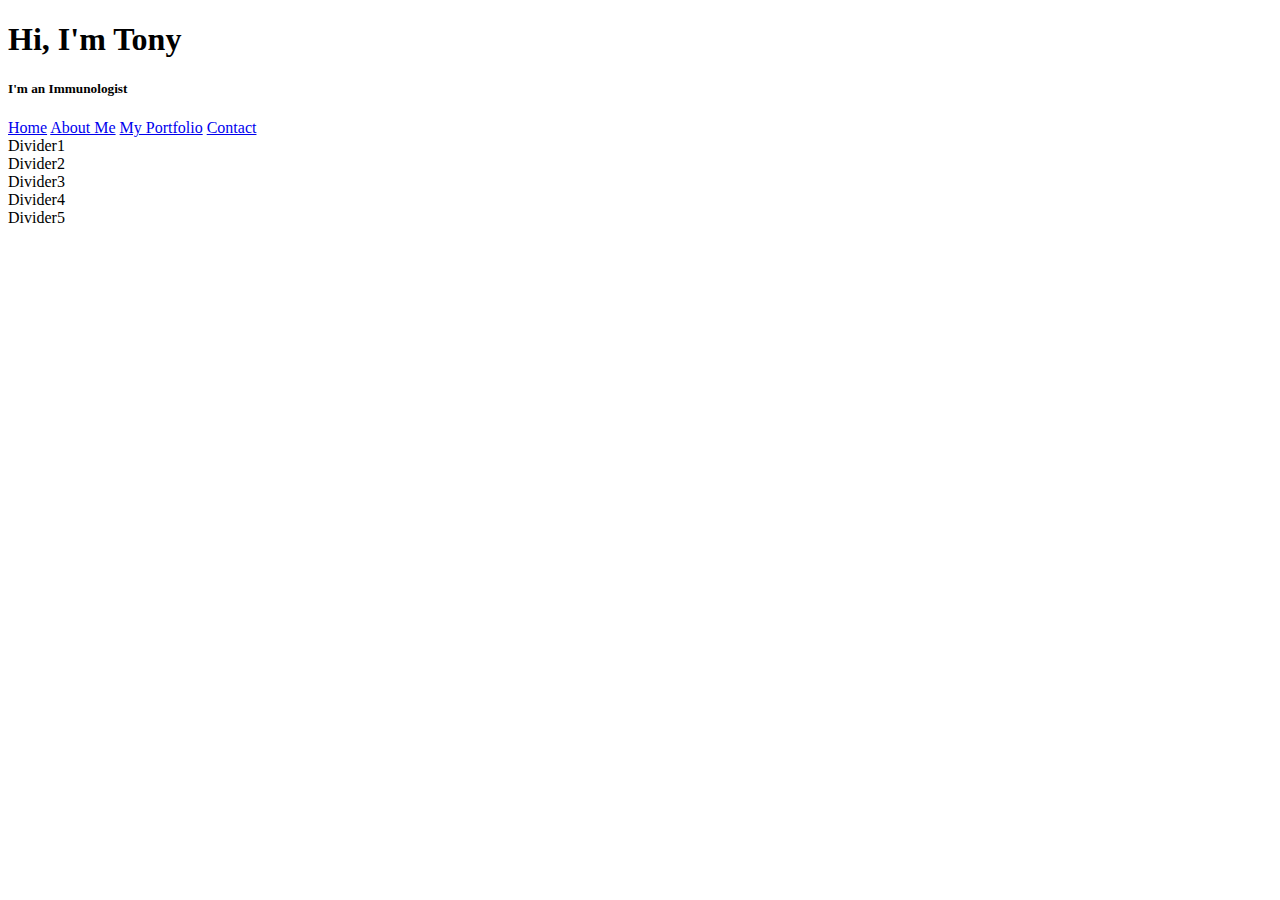
==== index.html @ 22712d9f "+index.html" ====
<!DOCTYPE html>
<html lang="en">
<head>
    <meta charset="UTF-8">
    <meta http-equiv="X-UA-Compatible" content="IE=edge">
    <meta name="viewport" content="width=device-width, initial-scale=1.0">
    <link rel="stylesheet" href="style.css">
    <title>Shain Hodzic Home</title>
</head>
<body>
    <div class="hero-image">
        <div class="hero-text">
            <h1>Hi, I'm Tony</h1>
            <h5>I'm an Immunologist</h5>
        </div>
    </div>
    <div id="navbar">
        <a href="index.html">Home</a>
        <a href="aboutme.html">About Me</a>
        <a href="myportfolio.html">My Portfolio</a>
        <a href="contact.html">Contact</a>
    </div>

    <div class="stuff" id="first">Divider1</div>
    <div class="stuff" id="second">Divider2</div>
    <div class="stuff" id="third">Divider3</div>
    <div class="stuff" id="fourth">Divider4</div>
    <div class="stuff" id="fifth">Divider5</div>

</body>
</html>
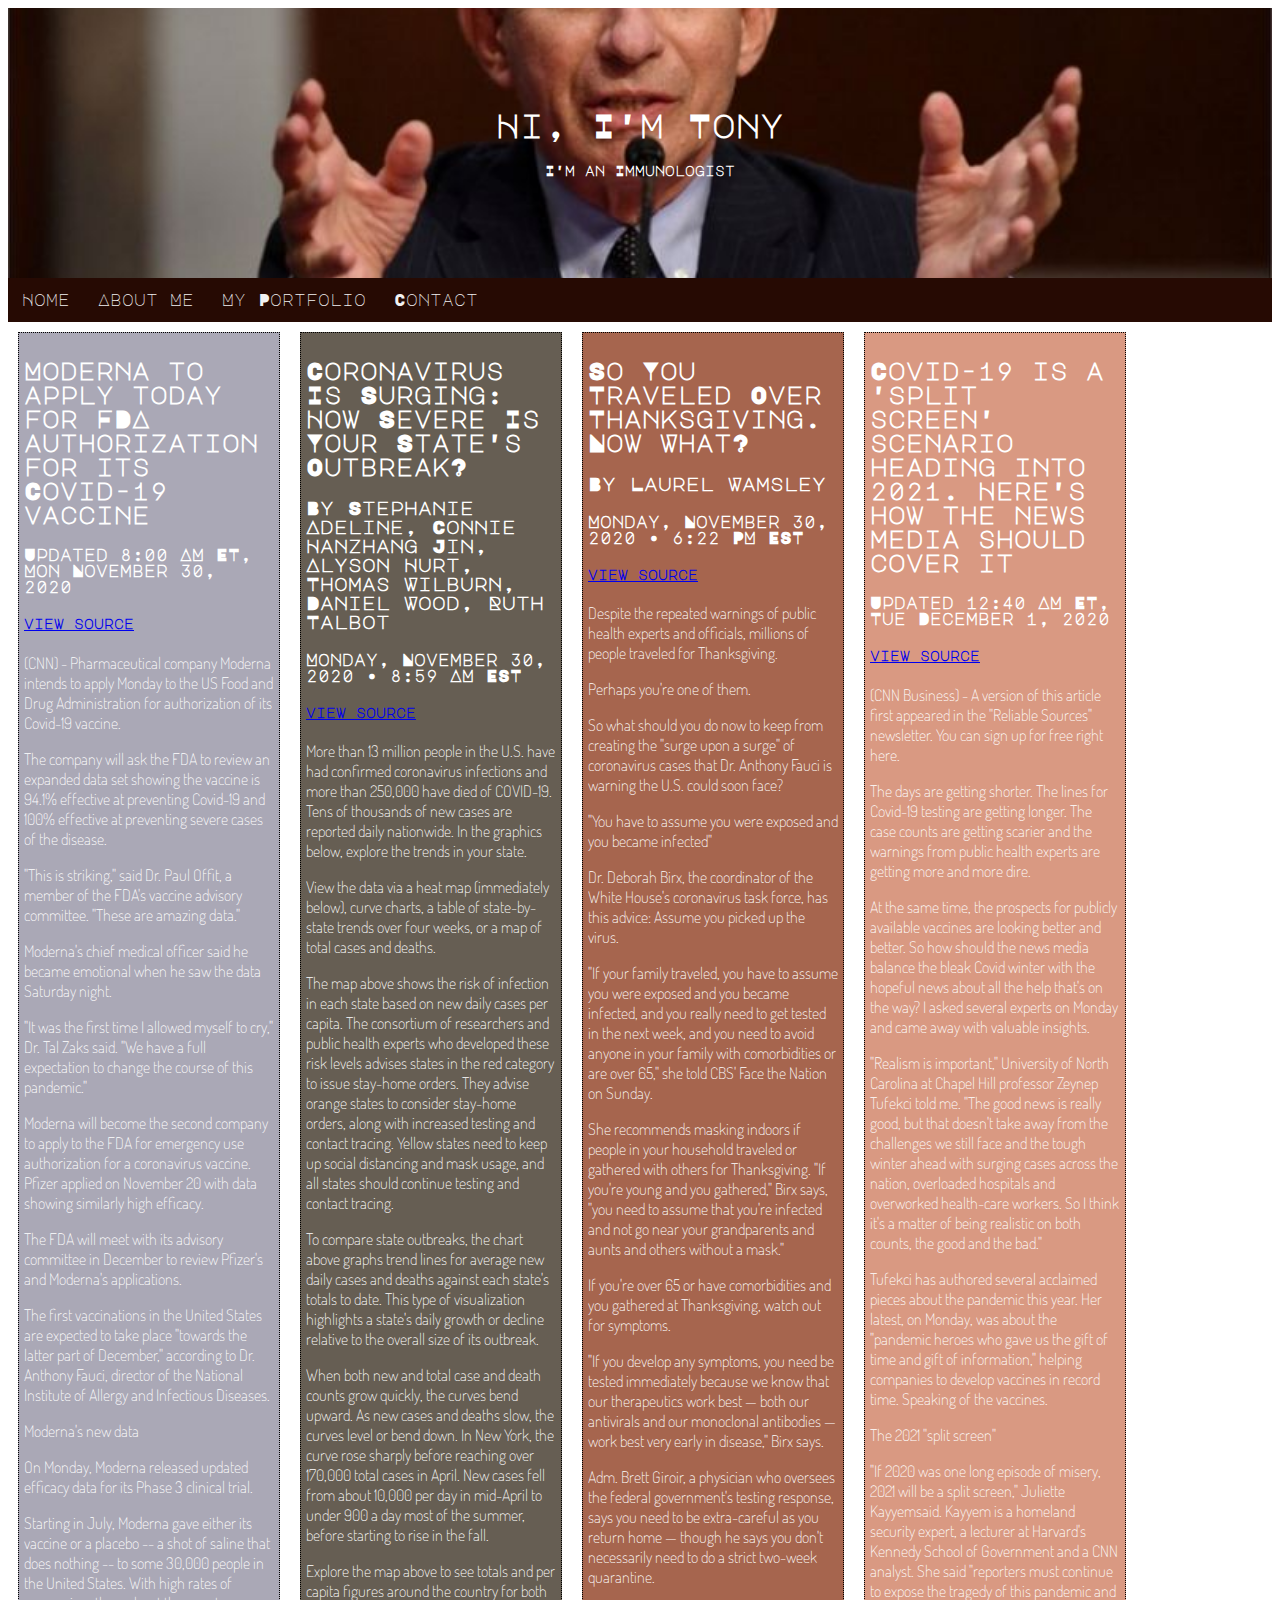
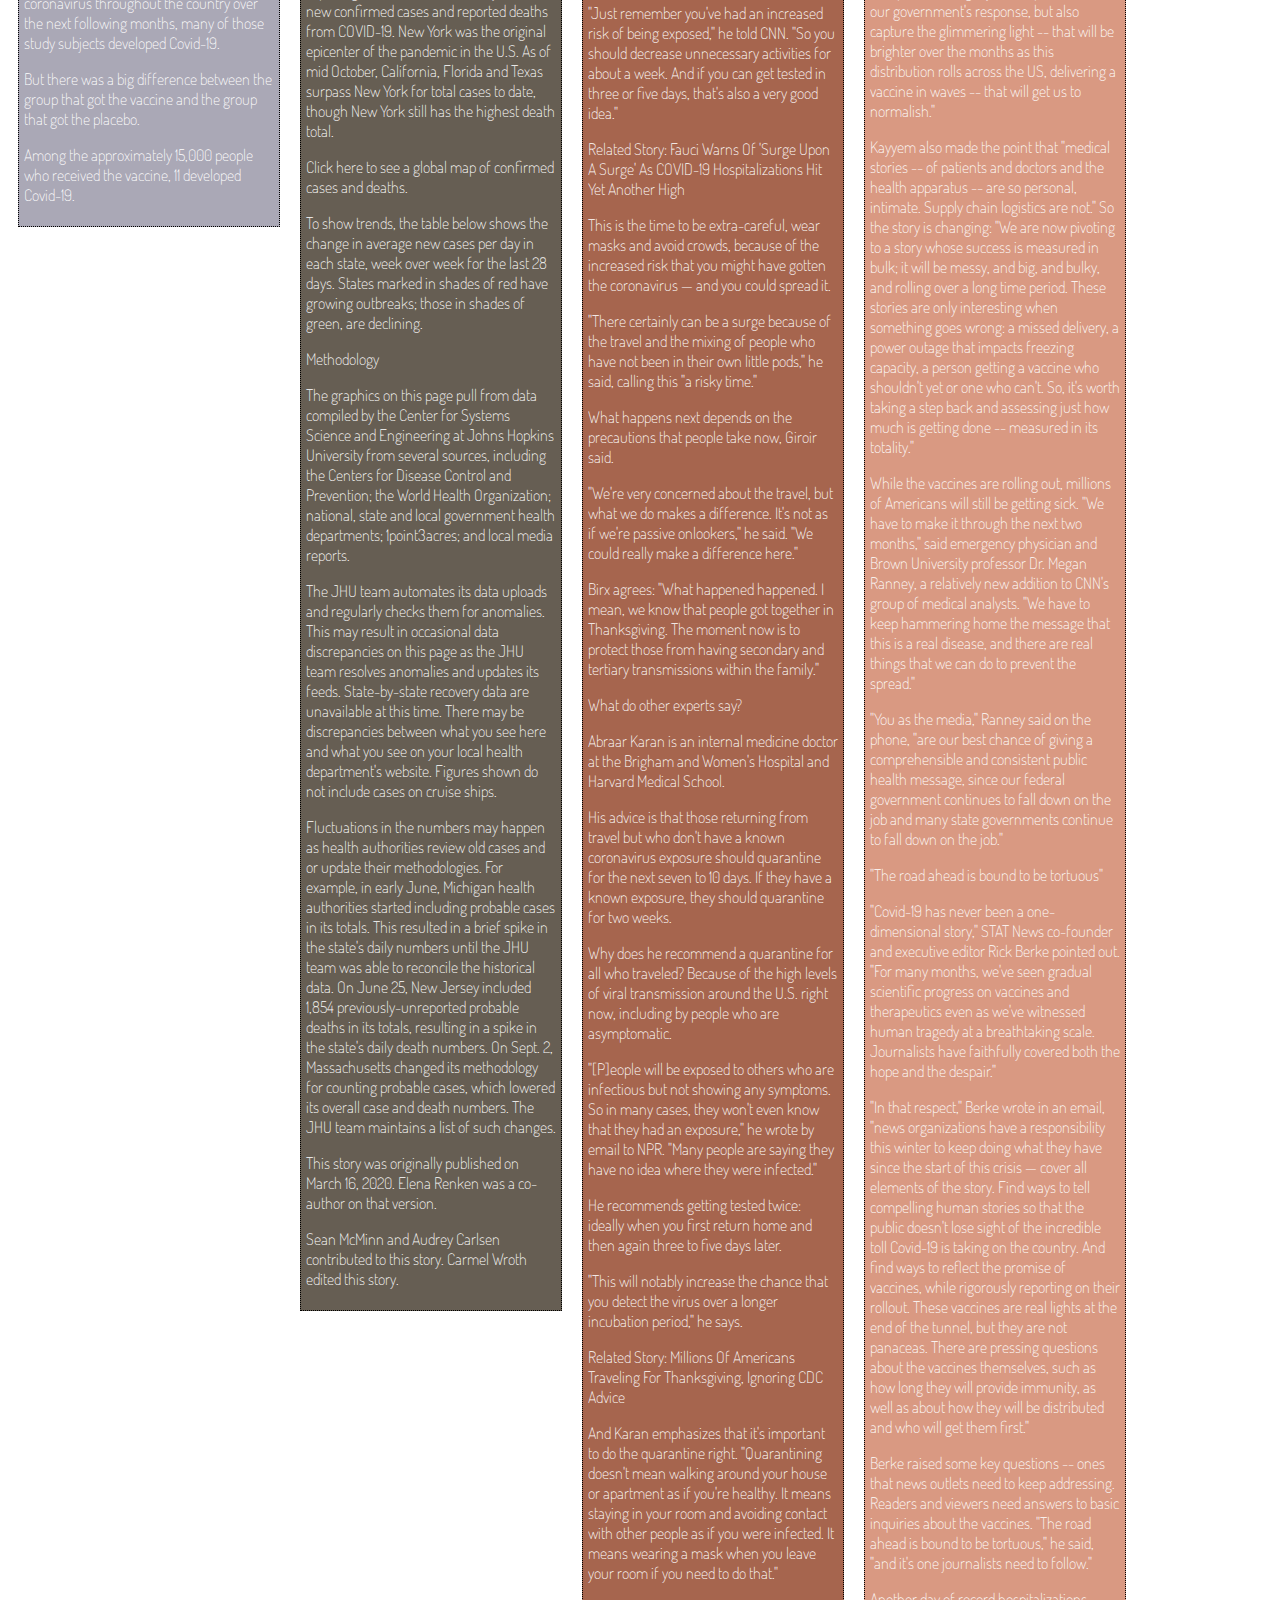
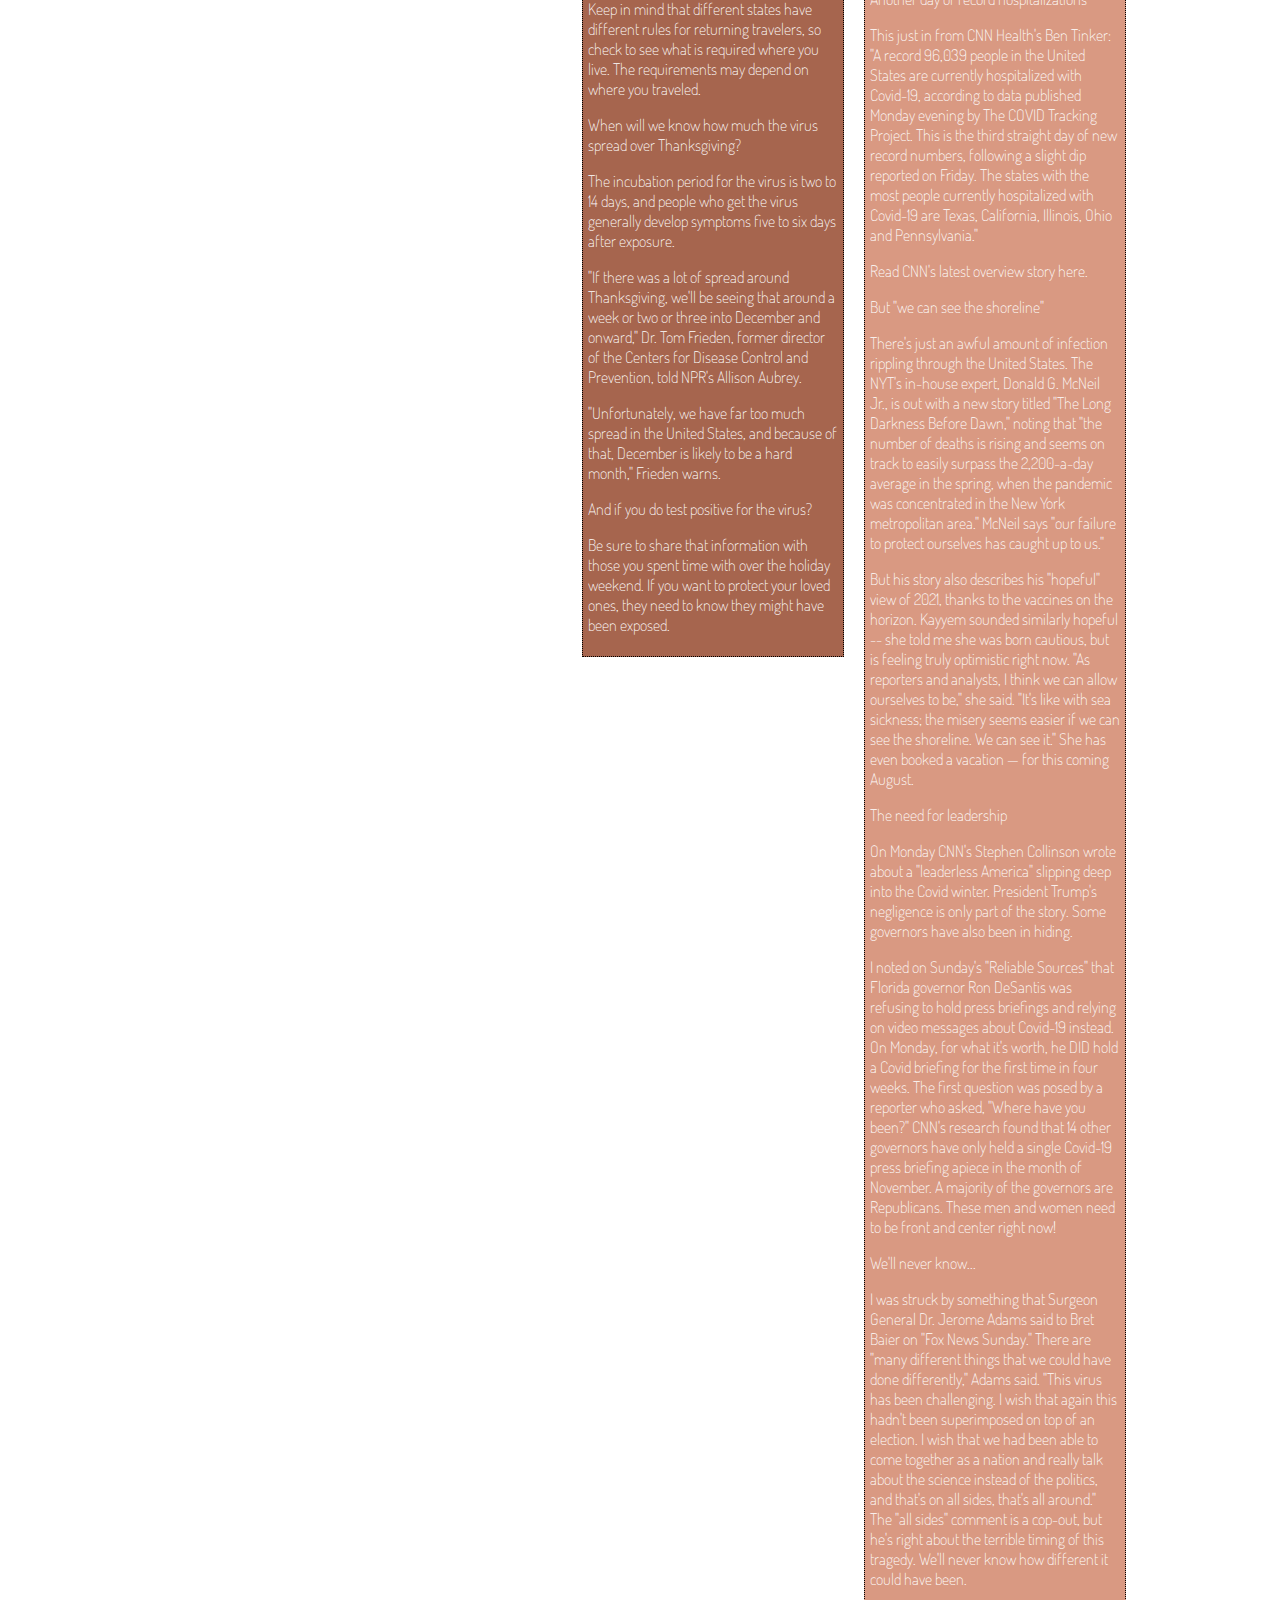
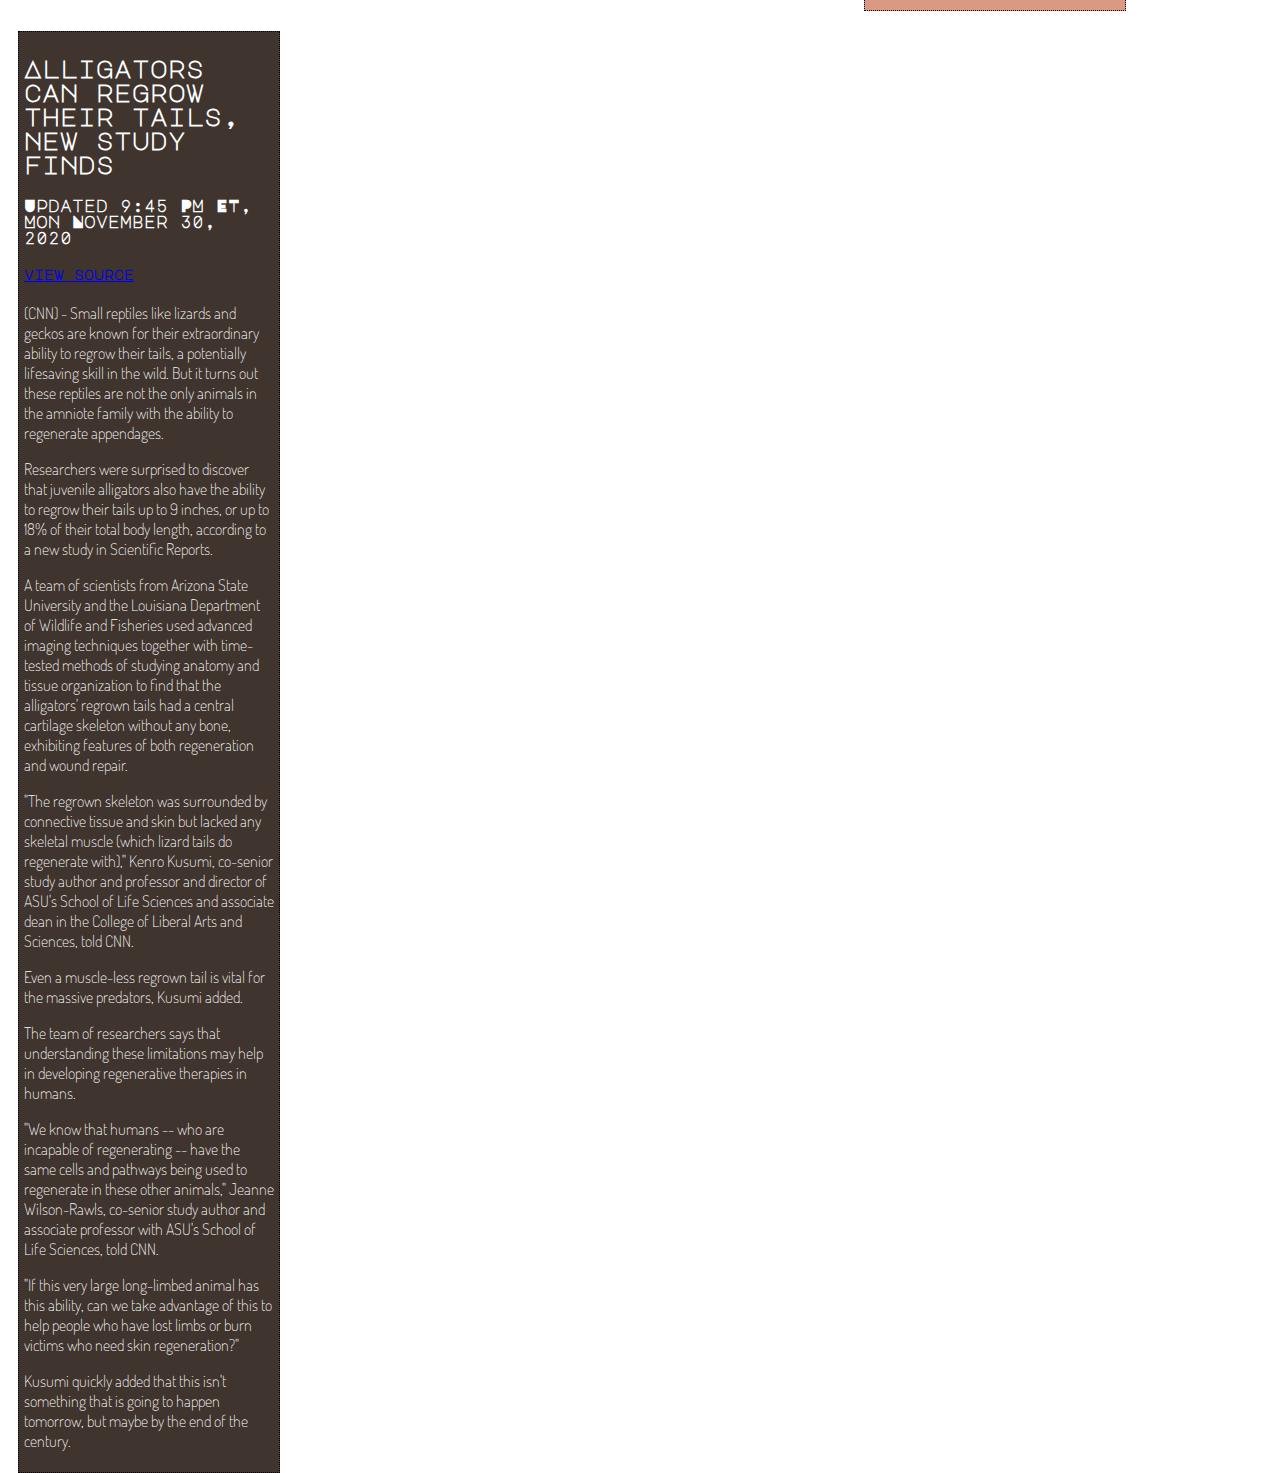
==== commit 7d26f115: "+aboutme porfolio contact and navbar.js" ====
--- a/index.html
+++ b/index.html
@@ -5,7 +5,10 @@
     <meta http-equiv="X-UA-Compatible" content="IE=edge">
     <meta name="viewport" content="width=device-width, initial-scale=1.0">
     <link rel="stylesheet" href="style.css">
-    <title>Shain Hodzic Home</title>
+    <link rel="preconnect" href="https://fonts.googleapis.com">
+    <link rel="preconnect" href="https://fonts.gstatic.com" crossorigin>
+    <link href="https://fonts.googleapis.com/css2?family=Dosis:wght@200;300;400&family=Major+Mono+Display&display=swap" rel="stylesheet">
+    <title>Home | Shain Hodzic</title>
 </head>
 <body>
     <div class="hero-image">
@@ -21,11 +24,120 @@
         <a href="contact.html">Contact</a>
     </div>
 
-    <div class="stuff" id="first">Divider1</div>
-    <div class="stuff" id="second">Divider2</div>
-    <div class="stuff" id="third">Divider3</div>
-    <div class="stuff" id="fourth">Divider4</div>
-    <div class="stuff" id="fifth">Divider5</div>
-
+    <div class="stuff" id="first">
+        <h2>Moderna to apply today for FDA authorization for its Covid-19 vaccine</h2>
+        <h4>Updated 8:00 AM ET, Mon November 30, 2020</h4>
+        <h5><a href="http://lite.cnn.com/en/article/h_8a9d29406e73343797dbac1d4a23586c" target="_blank">view source</a></h5>
+        <p>(CNN) - Pharmaceutical company Moderna intends to apply Monday to the US Food and Drug Administration for authorization of its Covid-19 vaccine.</p>
+        <p>The company will ask the FDA to review an expanded data set showing the vaccine is 94.1% effective at preventing Covid-19 and 100% effective at preventing severe cases of the disease.</p>
+        <p>"This is striking," said Dr. Paul Offit, a member of the FDA's vaccine advisory committee. "These are amazing data."</p>
+        <p>Moderna's chief medical officer said he became emotional when he saw the data Saturday night.</p>
+        <p>"It was the first time I allowed myself to cry," Dr. Tal Zaks said. "We have a full expectation to change the course of this pandemic."</p>
+        <p>Moderna will become the second company to apply to the FDA for emergency use authorization for a coronavirus vaccine. Pfizer applied on November 20 with data showing similarly high efficacy.</p>
+        <p>The FDA will meet with its advisory committee in December to review Pfizer's and Moderna's applications.</p>
+        <p>The first vaccinations in the United States are expected to take place "towards the latter part of December," according to Dr. Anthony Fauci, director of the National Institute of Allergy and Infectious Diseases.</p>
+        <p>Moderna's new data</p>
+        <p>On Monday, Moderna released updated efficacy data for its Phase 3 clinical trial.</p>
+        <p>Starting in July, Moderna gave either its vaccine or a placebo -- a shot of saline that does nothing -- to some 30,000 people in the United States. With high rates of coronavirus throughout the country over the next following months, many of those study subjects developed Covid-19.</p>
+        <p>But there was a big difference between the group that got the vaccine and the group that got the placebo.</p>
+        <p>Among the approximately 15,000 people who received the vaccine, 11 developed Covid-19.</p>
+    </div>
+    <div class="stuff" id="second"><h2>Coronavirus Is Surging: How Severe Is Your State's Outbreak?</h2>
+        <h3>By Stephanie Adeline, Connie Hanzhang Jin, Alyson Hurt, Thomas Wilburn, Daniel Wood, Ruth Talbot</h3>
+        <h4>Monday, November 30, 2020 • 8:59 AM EST</h4>
+        <h5><a href="https://text.npr.org/816707182" target="_blank">view source</a></h5>
+        <p>More than 13 million people in the U.S. have had confirmed coronavirus infections and more than 250,000 have died of COVID-19. Tens of thousands of new cases are reported daily nationwide. In the graphics below, explore the trends in your state.</p>
+        <p>View the data via a heat map (immediately below), curve charts, a table of state-by-state trends over four weeks, or a map of total cases and deaths.</p>
+        <p>The map above shows the risk of infection in each state based on new daily cases per capita. The consortium of researchers and public health experts who developed these risk levels advises states in the red category to issue stay-home orders. They advise orange states to consider stay-home orders, along with increased testing and contact tracing. Yellow states need to keep up social distancing and mask usage, and all states should continue testing and contact tracing.</p>
+        <p>To compare state outbreaks, the chart above graphs trend lines for average new daily cases and deaths against each state's totals to date. This type of visualization highlights a state's daily growth or decline relative to the overall size of its outbreak.</p>
+        <p>When both new and total case and death counts grow quickly, the curves bend upward. As new cases and deaths slow, the curves level or bend down. In New York, the curve rose sharply before reaching over 170,000 total cases in April. New cases fell from about 10,000 per day in mid-April to under 900 a day most of the summer, before starting to rise in the fall.</p>
+        <p>Explore the map above to see totals and per capita figures around the country for both new confirmed cases and reported deaths from COVID-19. New York was the original epicenter of the pandemic in the U.S. As of mid October, California, Florida and Texas surpass New York for total cases to date, though New York still has the highest death total.</p>
+        <p>Click here to see a global map of confirmed cases and deaths.</p>
+        <p>To show trends, the table below shows the change in average new cases per day in each state, week over week for the last 28 days. States marked in shades of red have growing outbreaks; those in shades of green, are declining.</p>
+        <p>Methodology</p>
+        <p>The graphics on this page pull from data compiled by the Center for Systems Science and Engineering at Johns Hopkins University from several sources, including the Centers for Disease Control and Prevention; the World Health Organization; national, state and local government health departments; 1point3acres; and local media reports.</p>
+        <p>The JHU team automates its data uploads and regularly checks them for anomalies. This may result in occasional data discrepancies on this page as the JHU team resolves anomalies and updates its feeds. State-by-state recovery data are unavailable at this time. There may be discrepancies between what you see here and what you see on your local health department's website. Figures shown do not include cases on cruise ships.</p>
+        <p>Fluctuations in the numbers may happen as health authorities review old cases and or update their methodologies. For example, in early June, Michigan health authorities started including probable cases in its totals. This resulted in a brief spike in the state's daily numbers until the JHU team was able to reconcile the historical data. On June 25, New Jersey included 1,854 previously-unreported probable deaths in its totals, resulting in a spike in the state's daily death numbers. On Sept. 2, Massachusetts changed its methodology for counting probable cases, which lowered its overall case and death numbers. The JHU team maintains a list of such changes.</p>
+        <p>This story was originally published on March 16, 2020. Elena Renken was a co-author on that version.</p>
+        <p>Sean McMinn and Audrey Carlsen contributed to this story. Carmel Wroth edited this story.</p></div>
+    <div class="stuff" id="third"><h2>So You Traveled Over Thanksgiving. Now What?</h2>
+        <h3>By Laurel Wamsley</h3>
+        <h4>Monday, November 30, 2020 • 6:22 PM EST</h4>
+        <h5><a href="https://text.npr.org/940190370" target="_blank">view source</a></h5>
+        <p>Despite the repeated warnings of public health experts and officials, millions of people traveled for Thanksgiving.</p>
+        <p>Perhaps you're one of them.</p>
+        <p>So what should you do now to keep from creating the "surge upon a surge" of coronavirus cases that Dr. Anthony Fauci is warning the U.S. could soon face?</p>
+        <p>"You have to assume you were exposed and you became infected"</p>
+        <p>Dr. Deborah Birx, the coordinator of the White House's coronavirus task force, has this advice: Assume you picked up the virus.</p>
+        <p>"If your family traveled, you have to assume you were exposed and you became infected, and you really need to get tested in the next week, and you need to avoid anyone in your family with comorbidities or are over 65," she told CBS' Face the Nation on Sunday.</p>
+        <p>She recommends masking indoors if people in your household traveled or gathered with others for Thanksgiving. "If you're young and you gathered," Birx says, "you need to assume that you're infected and not go near your grandparents and aunts and others without a mask."</p>
+        <p>If you're over 65 or have comorbidities and you gathered at Thanksgiving, watch out for symptoms.</p>
+        <p>"If you develop any symptoms, you need be tested immediately because we know that our therapeutics work best — both our antivirals and our monoclonal antibodies — work best very early in disease," Birx says.</p>
+        <p>Adm. Brett Giroir, a physician who oversees the federal government's testing response, says you need to be extra-careful as you return home — though he says you don't necessarily need to do a strict two-week quarantine.</p>
+        <p>"Just remember you've had an increased risk of being exposed," he told CNN. "So you should decrease unnecessary activities for about a week. And if you can get tested in three or five days, that's also a very good idea."</p>
+        <p>Related Story: Fauci Warns Of 'Surge Upon A Surge' As COVID-19 Hospitalizations Hit Yet Another High</p>
+        <p>This is the time to be extra-careful, wear masks and avoid crowds, because of the increased risk that you might have gotten the coronavirus — and you could spread it.</p>
+        <p>"There certainly can be a surge because of the travel and the mixing of people who have not been in their own little pods," he said, calling this "a risky time."</p>
+        <p>What happens next depends on the precautions that people take now, Giroir said.</p>
+        <p>"We're very concerned about the travel, but what we do makes a difference. It's not as if we're passive onlookers," he said. "We could really make a difference here."</p>
+        <p>Birx agrees: "What happened happened. I mean, we know that people got together in Thanksgiving. The moment now is to protect those from having secondary and tertiary transmissions within the family."</p>
+        <p>What do other experts say?</p>
+        <p>Abraar Karan is an internal medicine doctor at the Brigham and Women's Hospital and Harvard Medical School.</p>
+        <p>His advice is that those returning from travel but who don't have a known coronavirus exposure should quarantine for the next seven to 10 days. If they have a known exposure, they should quarantine for two weeks.</p>
+        <p>Why does he recommend a quarantine for all who traveled? Because of the high levels of viral transmission around the U.S. right now, including by people who are asymptomatic.</p>
+        <p>"[P]eople will be exposed to others who are infectious but not showing any symptoms. So in many cases, they won't even know that they had an exposure," he wrote by email to NPR. "Many people are saying they have no idea where they were infected."</p>
+        <p>He recommends getting tested twice: ideally when you first return home and then again three to five days later.</p>
+        <p>"This will notably increase the chance that you detect the virus over a longer incubation period," he says.</p>
+        <p>Related Story: Millions Of Americans Traveling For Thanksgiving, Ignoring CDC Advice</p>
+        <p>And Karan emphasizes that it's important to do the quarantine right. "Quarantining doesn't mean walking around your house or apartment as if you're healthy. It means staying in your room and avoiding contact with other people as if you were infected. It means wearing a mask when you leave your room if you need to do that."</p>
+        <p>Keep in mind that different states have different rules for returning travelers, so check to see what is required where you live. The requirements may depend on where you traveled.</p>
+        <p>When will we know how much the virus spread over Thanksgiving?</p>
+        <p>The incubation period for the virus is two to 14 days, and people who get the virus generally develop symptoms five to six days after exposure.</p>
+        <p>"If there was a lot of spread around Thanksgiving, we'll be seeing that around a week or two or three into December and onward," Dr. Tom Frieden, former director of the Centers for Disease Control and Prevention, told NPR's Allison Aubrey.</p>
+        <p>"Unfortunately, we have far too much spread in the United States, and because of that, December is likely to be a hard month," Frieden warns.</p>
+        <p>And if you do test positive for the virus?</p>
+        <p>Be sure to share that information with those you spent time with over the holiday weekend. If you want to protect your loved ones, they need to know they might have been exposed.</p></div>
+    <div class="stuff" id="fourth"><h2>Covid-19 is a 'split screen' scenario heading into 2021. Here's how the news media should cover it</h2>
+        <h4>Updated 12:40 AM ET, Tue December 1, 2020</h4>
+        <h5><a href="http://lite.cnn.com/en/article/h_a15e4ca5091a490ee3ab25d85f31c943" target="_blank">view source</a></h5>
+        <p>(CNN Business) - A version of this article first appeared in the "Reliable Sources" newsletter. You can sign up for free right here.</p>
+        <p>The days are getting shorter. The lines for Covid-19 testing are getting longer. The case counts are getting scarier and the warnings from public health experts are getting more and more dire.</p>
+        <p>At the same time, the prospects for publicly available vaccines are looking better and better. So how should the news media balance the bleak Covid winter with the hopeful news about all the help that's on the way? I asked several experts on Monday and came away with valuable insights.</p>
+        <p>"Realism is important," University of North Carolina at Chapel Hill professor Zeynep Tufekci told me. "The good news is really good, but that doesn't take away from the challenges we still face and the tough winter ahead with surging cases across the nation, overloaded hospitals and overworked health-care workers. So I think it's a matter of being realistic on both counts, the good and the bad."</p>
+        <p>Tufekci has authored several acclaimed pieces about the pandemic this year. Her latest, on Monday, was about the "pandemic heroes who gave us the gift of time and gift of information," helping companies to develop vaccines in record time. Speaking of the vaccines.</p>
+        <p>The 2021 "split screen"</p>
+        <p>"If 2020 was one long episode of misery, 2021 will be a split screen," Juliette Kayyemsaid. Kayyem is a homeland security expert, a lecturer at Harvard's Kennedy School of Government and a CNN analyst. She said "reporters must continue to expose the tragedy of this pandemic and our government's response, but also capture the glimmering light -- that will be brighter over the months as this distribution rolls across the US, delivering a vaccine in waves -- that will get us to normalish."</p>
+        <p>Kayyem also made the point that "medical stories -- of patients and doctors and the health apparatus -- are so personal, intimate. Supply chain logistics are not." So the story is changing: "We are now pivoting to a story whose success is measured in bulk; it will be messy, and big, and bulky, and rolling over a long time period. These stories are only interesting when something goes wrong: a missed delivery, a power outage that impacts freezing capacity, a person getting a vaccine who shouldn't yet or one who can't. So, it's worth taking a step back and assessing just how much is getting done -- measured in its totality."</p>
+        <p>While the vaccines are rolling out, millions of Americans will still be getting sick. "We have to make it through the next two months," said emergency physician and Brown University professor Dr. Megan Ranney, a relatively new addition to CNN's group of medical analysts. "We have to keep hammering home the message that this is a real disease, and there are real things that we can do to prevent the spread."</p>
+        <p>"You as the media," Ranney said on the phone, "are our best chance of giving a comprehensible and consistent public health message, since our federal government continues to fall down on the job and many state governments continue to fall down on the job."</p>
+        <p>"The road ahead is bound to be tortuous"</p>
+        <p>"Covid-19 has never been a one-dimensional story," STAT News co-founder and executive editor Rick Berke pointed out. "For many months, we've seen gradual scientific progress on vaccines and therapeutics even as we've witnessed human tragedy at a breathtaking scale. Journalists have faithfully covered both the hope and the despair."</p>
+        <p>"In that respect," Berke wrote in an email, "news organizations have a responsibility this winter to keep doing what they have since the start of this crisis — cover all elements of the story. Find ways to tell compelling human stories so that the public doesn't lose sight of the incredible toll Covid-19 is taking on the country. And find ways to reflect the promise of vaccines, while rigorously reporting on their rollout. These vaccines are real lights at the end of the tunnel, but they are not panaceas. There are pressing questions about the vaccines themselves, such as how long they will provide immunity, as well as about how they will be distributed and who will get them first."</p>
+        <p>Berke raised some key questions -- ones that news outlets need to keep addressing. Readers and viewers need answers to basic inquiries about the vaccines. "The road ahead is bound to be tortuous," he said, "and it's one journalists need to follow."</p>
+        <p>Another day of record hospitalizations</p>
+        <p>This just in from CNN Health's Ben Tinker: "A record 96,039 people in the United States are currently hospitalized with Covid-19, according to data published Monday evening by The COVID Tracking Project. This is the third straight day of new record numbers, following a slight dip reported on Friday. The states with the most people currently hospitalized with Covid-19 are Texas, California, Illinois, Ohio and Pennsylvania."</p>
+        <p>Read CNN's latest overview story here.</p>
+        <p>But "we can see the shoreline"</p>
+        <p>There's just an awful amount of infection rippling through the United States. The NYT's in-house expert, Donald G. McNeil Jr., is out with a new story titled "The Long Darkness Before Dawn," noting that "the number of deaths is rising and seems on track to easily surpass the 2,200-a-day average in the spring, when the pandemic was concentrated in the New York metropolitan area." McNeil says "our failure to protect ourselves has caught up to us."</p>
+        <p>But his story also describes his "hopeful" view of 2021, thanks to the vaccines on the horizon. Kayyem sounded similarly hopeful -- she told me she was born cautious, but is feeling truly optimistic right now. "As reporters and analysts, I think we can allow ourselves to be," she said. "It's like with sea sickness; the misery seems easier if we can see the shoreline. We can see it." She has even booked a vacation — for this coming August.</p>
+        <p>The need for leadership</p>
+        <p>On Monday CNN's Stephen Collinson wrote about a "leaderless America" slipping deep into the Covid winter. President Trump's negligence is only part of the story. Some governors have also been in hiding.</p>
+        <p>I noted on Sunday's "Reliable Sources" that Florida governor Ron DeSantis was refusing to hold press briefings and relying on video messages about Covid-19 instead. On Monday, for what it's worth, he DID hold a Covid briefing for the first time in four weeks. The first question was posed by a reporter who asked, "Where have you been?" CNN's research found that 14 other governors have only held a single Covid-19 press briefing apiece in the month of November. A majority of the governors are Republicans. These men and women need to be front and center right now!</p>
+        <p>We'll never know...</p>
+        <p>I was struck by something that Surgeon General Dr. Jerome Adams said to Bret Baier on "Fox News Sunday." There are "many different things that we could have done differently," Adams said. "This virus has been challenging. I wish that again this hadn't been superimposed on top of an election. I wish that we had been able to come together as a nation and really talk about the science instead of the politics, and that's on all sides, that's all around." The "all sides" comment is a cop-out, but he's right about the terrible timing of this tragedy. We'll never know how different it could have been.</p></div>
+    <div class="stuff" id="fifth"><h2>Alligators can regrow their tails, new study finds</h2>
+        <h4>Updated 9:45 PM ET, Mon November 30, 2020</h4>
+        <h5><a href="http://lite.cnn.com/en/article/h_f6891874651fafd9df24466fef263629" target="_blank">view source</a></h5>
+        <p>(CNN) - Small reptiles like lizards and geckos are known for their extraordinary ability to regrow their tails, a potentially lifesaving skill in the wild. But it turns out these reptiles are not the only animals in the amniote family with the ability to regenerate appendages.</p>
+        <p>Researchers were surprised to discover that juvenile alligators also have the ability to regrow their tails up to 9 inches, or up to 18% of their total body length, according to a new study in Scientific Reports.</p>
+        <p>A team of scientists from Arizona State University and the Louisiana Department of Wildlife and Fisheries used advanced imaging techniques together with time-tested methods of studying anatomy and tissue organization to find that the alligators' regrown tails had a central cartilage skeleton without any bone, exhibiting features of both regeneration and wound repair.</p>
+        <p>"The regrown skeleton was surrounded by connective tissue and skin but lacked any skeletal muscle (which lizard tails do regenerate with)," Kenro Kusumi, co-senior study author and professor and director of ASU's School of Life Sciences and associate dean in the College of Liberal Arts and Sciences, told CNN.</p>
+        <p>Even a muscle-less regrown tail is vital for the massive predators, Kusumi added.</p>
+        <p>The team of researchers says that understanding these limitations may help in developing regenerative therapies in humans.</p>
+        <p>"We know that humans -- who are incapable of regenerating -- have the same cells and pathways being used to regenerate in these other animals," Jeanne Wilson-Rawls, co-senior study author and associate professor with ASU's School of Life Sciences, told CNN.</p>
+        <p>"If this very large long-limbed animal has this ability, can we take advantage of this to help people who have lost limbs or burn victims who need skin regeneration?"</p>
+        <p>Kusumi quickly added that this isn't something that is going to happen tomorrow, but maybe by the end of the century.</p>
+    </div>
+    <script src="navbar.v01.js"></script>
 </body>
 </html>--- a/style.css
+++ b/style.css
@@ -0,0 +1,100 @@
+/* Universal Properties*/
+body, html {
+    height: 100%;
+    font-family: 'Dosis', sans-serif;
+    font-weight: 200;
+    color: white
+}
+
+h1, h2, h3, h4, h5, h6 {
+    font-family: 'Major Mono Display', monospace;
+    /* font-family rule copied from Google Fonts */
+}
+
+.hero-image {
+    background-image: url("fauci.v01.jpg");
+    height: 30%;
+    background-position: center;
+    background-repeat: no-repeat;
+    background-size: cover;
+    position: relative;
+}
+
+/* Center the text over the image. */
+.hero-text {
+    text-align: center;
+    position: absolute;
+    top: 50%;
+    left: 50%;
+    transform: translate(-50%, -50%);
+    color: white;
+}
+/*style the navbar*/
+#navbar {
+    overflow: hidden;
+    background-color: #260A03;
+}
+
+  /* Navbar links */
+  #navbar a {
+    float: left;
+    display: block;
+    color: #f2f2f2;
+    font-family: 'Major Mono Display', monospace;
+    /* font-family rule copied from Google Fonts */
+    text-align: center;
+    padding: 14px;
+    text-decoration: none;
+}
+
+#navbar a:hover {
+    color: hotpink;
+    background-color: white;
+}
+
+.sticky {
+    position: fixed;
+    top: 0;
+    width: 100%;
+}
+
+.sticky + .content {
+    padding-top: 60px;
+}
+
+div.stuff {
+    width: 250px;
+    /* height: fit-content; */
+    word-wrap: break-word;
+    overflow: auto;
+    text-align: left;
+    border-width: 1px;
+    border-style: dotted;
+    border-color: black;
+    float: left;
+    margin: 10px;
+    padding: 5px;
+}
+
+div#first {
+    background-color: #AAA8B6;
+}
+
+div#second {
+    background-color: #665E53;
+}
+
+div#third {
+    background-color: #A6654E;
+
+}
+
+div#fourth {
+    background-color: #D99982;
+
+}
+
+div#fifth {
+    background-color: #3F342E;
+
+}
